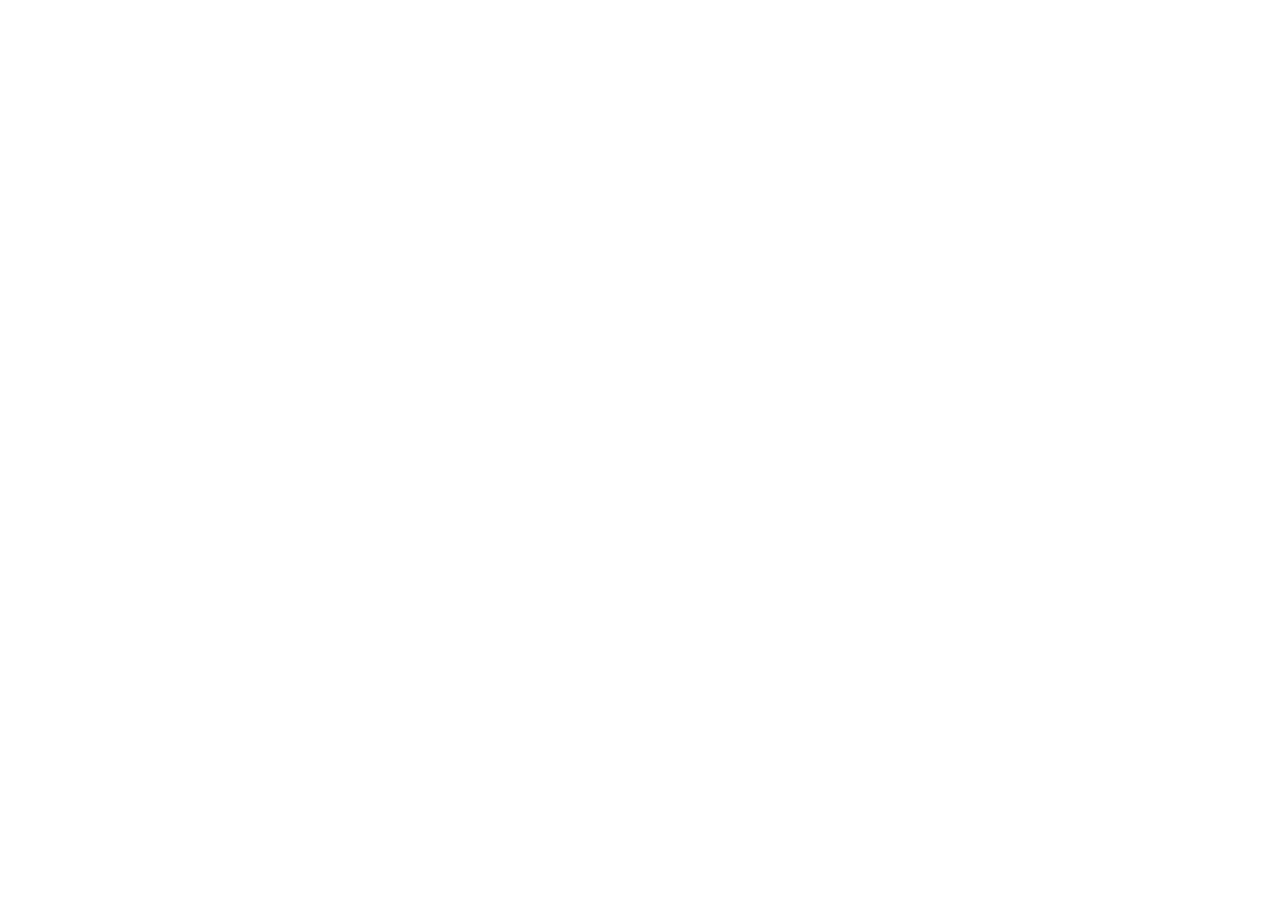
==== landing/index.html @ 8b34357b "Primeiros arquivos" ====
<!DOCTYPE html>
<html lang="pt-br">
<head>
    <meta charset="UTF-8">
    <meta name="viewport" content="width=device-width, initial-scale=1.0">
    <title>Tudo Sobre Design</title>
</head>
<body>
    <header>
        
    </header>
</body>
</html>
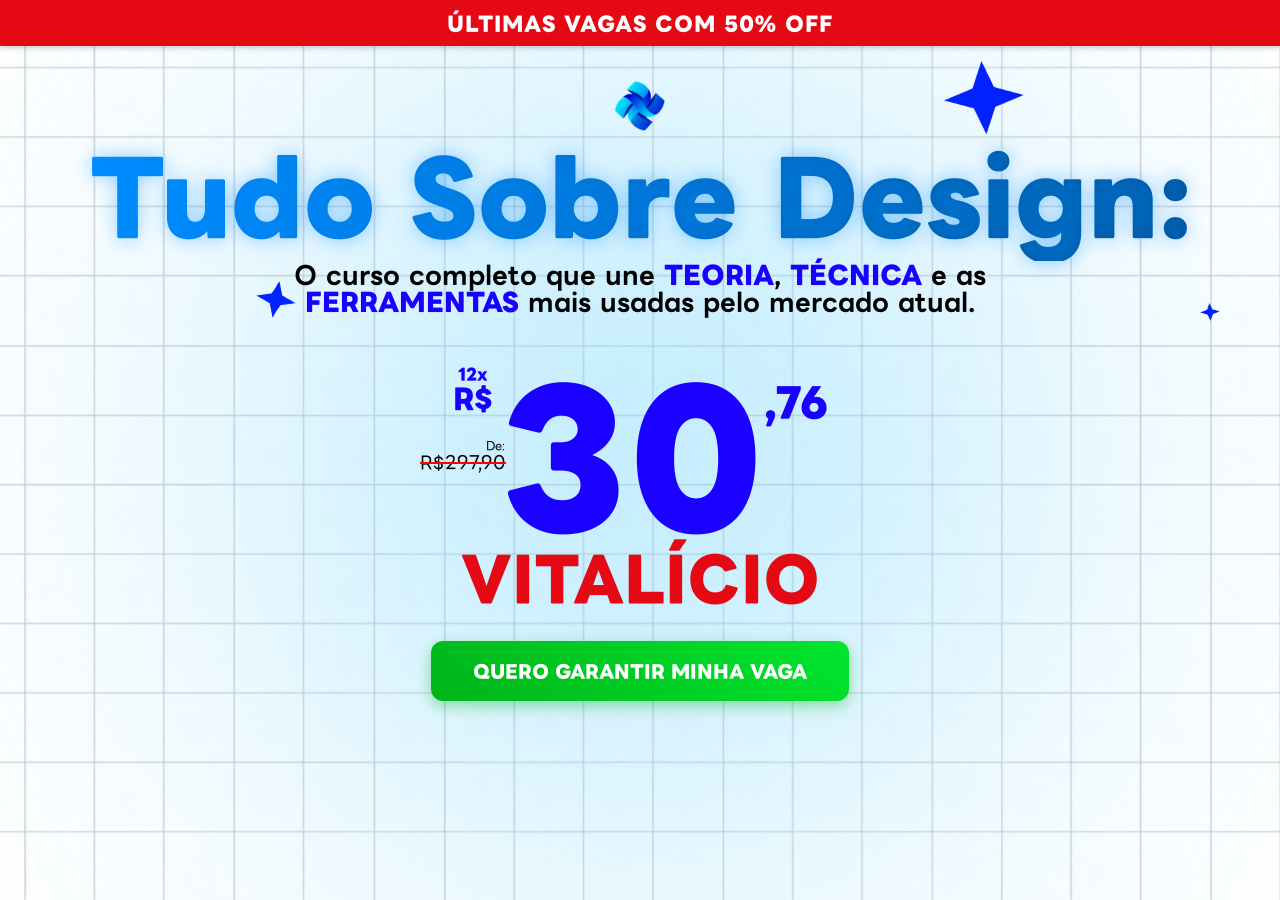
==== commit 0d94d315: "primeira versão da landing page" ====
--- a/landing/index.html
+++ b/landing/index.html
@@ -4,10 +4,56 @@
     <meta charset="UTF-8">
     <meta name="viewport" content="width=device-width, initial-scale=1.0">
     <title>Tudo Sobre Design</title>
+    <link rel="icon" href="./assets/img/tds/logoicon.png">
+    <link rel="stylesheet" href="./css/style.css">
 </head>
 <body>
+
     <header>
         
+        <div class="urgente">ÚLTIMAS VAGAS COM 50% OFF</div>
+
+
+
+        <div class="container"><img class="icon" src="/landing/assets/img/tds/logoicon.png" alt=""></div>
+            <div class="hero">
+                <div class="tds"><h1>Tudo Sobre Design:</h1></div>
+
+                    <div class="stars">
+                        <img class="estrela1" src="./assets/img/tds/estrelas.jpg">
+                        <img class="estrela2" src="./assets/img/tds/estrelas.jpg">
+                        <img class="estrela3" src="./assets/img/tds/estrelas.jpg">
+                    </div>
+            </div>
+            <div class="subtds"><h2>O curso completo que une <span class="importante">TEORIA</span>, <span class="importante">TÉCNICA</span> e as<br><span class="importante">FERRAMENTAS</span> mais usadas pelo mercado atual.</h2></div>
+
+            <div class="bloco-preco">
+
+                <div class="ant--preco">
+                    <span class="de">De:</span>
+                    <span class="valor">R$297,90</span>
+                </div>
+
+                <div class="preco">
+                    <div class="prefixo">
+                    <span class="parcelado">12x</span>
+                    <span class="sifrao">R$</span>
+                    </div>
+
+                    <span class="atual--valor">30</span>
+                    <span class="centavos">,76</span>
+                </div>
+
+                </div>
+            </div>
+
+            <div class="vitalicio">VITALÍCIO</div>
+
+            <div class="cta">
+                    <a href="https://pay.kiwify.com.br/G9F3bqq" target="_blank">
+                        <button>QUERO GARANTIR MINHA VAGA</button>
+                    </a>
+            </div>
     </header>
 </body>
 </html>
--- a/landing/css/style.css
+++ b/landing/css/style.css
@@ -0,0 +1,295 @@
+@font-face {
+  font-family: "bold";
+  src: url("../assets/fonts/linespeed/LINESeedJP-Bold.ttf") format("truetype");
+}
+
+@font-face {
+  font-family: "ebold";
+  src: url("../assets/fonts/linespeed/LINESeedJP-ExtraBold.ttf")
+    format("truetype");
+}
+
+@font-face {
+  font-family: "regular";
+  src: url("../assets/fonts/linespeed/LINESeedJP-Regular.ttf")
+    format("truetype");
+}
+
+@font-face {
+  font-family: "thin";
+  src: url("../assets/fonts/linespeed/LINESeedJP-Thin.ttf") format("truetype");
+}
+
+html,
+body {
+  height: 100%;
+  margin: 0;
+  overflow-x: hidden;
+}
+
+body {
+  margin: 0;
+  min-height: 100vh;
+  background-image: url(../assets/img/tds/fundo.png);
+  background-size: cover; /* cobre toda a tela */
+  background-position: center; /* centraliza */
+  background-repeat: no-repeat; /* não repete */
+}
+
+body::before {
+  content: "";
+  position: fixed;
+  top: 50%;
+  left: 50%;
+  width: 1000px;
+  height: 1000px;
+  transform: translate(-50%, -50%);
+
+  background: radial-gradient(circle, #79d7ff, transparent 70%);
+  filter: blur(200px);
+
+  z-index: -1;
+}
+
+.urgente {
+  margin-bottom: 70px;
+  font-family: ebold;
+  background-color: #e50914;
+  color: white;
+  text-align: center;
+  padding: 12px 0;
+  font-weight: bold;
+  font-size: 20px;
+  letter-spacing: 1px;
+  box-shadow: 0 2px 5px rgba(0, 0, 0, 0.2);
+}
+
+.container {
+  display: flex;
+  justify-content: center;
+  align-items: center;
+  margin: 0;
+}
+
+.icon {
+  margin-top: -35px;
+  width: 50px;
+}
+
+.hero {
+  position: relative; /* 🔥 referência pras estrelas */
+  display: flex;
+  justify-content: center;
+}
+
+.stars img {
+  position: absolute;
+}
+
+.estrela1 {
+  top: 150px;
+  left: 20%;
+  transform: rotate(15deg);
+  width: 40px;
+}
+
+.estrela2 {
+  top: -70px;
+  right: 20%;
+  width: 80px;
+}
+
+.estrela3 {
+  bottom: -60px;
+  left: 1200px;
+  width: 20px;
+}
+
+h1 {
+  font-size: 100px;
+  font-family: ebold;
+  text-align: center;
+  margin: 0;
+
+  line-height: 1.2;
+  padding: 5px 0;
+
+  background: linear-gradient(to right, #008cff, #005499);
+  -webkit-background-clip: text;
+  -webkit-text-fill-color: transparent;
+
+  position: relative;
+  z-index: 1;
+
+  text-shadow: 0 0 20px rgba(0, 140, 255, 0.4);
+}
+
+.importante {
+  font-family: ebold;
+  color: #1a00ff;
+}
+
+h2 {
+  font-family: bold;
+  text-align: center;
+  font-size: 25px;
+  color: black;
+  margin: 0;
+}
+
+h3 {
+  font-family: thin;
+  margin-left: 400px;
+  margin-top: 20px;
+  margin-bottom: 0px;
+}
+
+.bloco-preco {
+  position: relative; /* necessário pro absolute funcionar */
+  display: flex;
+  justify-content: center; /* centraliza o preço atual */
+  align-items: center;
+  margin-top: 50px;
+}
+
+/* PREÇO ANTIGO (sai do fluxo, não interfere no centro) */
+.ant--preco {
+  position: absolute;
+  left: 50%;
+  transform: translateX(-220px); /* ajusta a posição lateral */
+
+  display: flex;
+  flex-direction: column;
+  align-items: flex-end;
+  font-family: regular;
+  color: black;
+}
+
+.de {
+  font-size: 12px;
+}
+
+.valor {
+  font-size: 18px;
+  text-decoration: line-through;
+  text-decoration-color: red;
+  text-decoration-thickness: 2px;
+}
+
+/* PREÇO ATUAL (fica realmente centralizado) */
+.preco {
+  display: flex;
+  align-items: flex-start;
+  font-family: ebold;
+  color: #1a00ff;
+}
+
+.prefixo {
+  display: flex;
+  flex-direction: column;
+  align-items: center;
+  margin-right: 8px;
+}
+
+.parcelado {
+  font-size: 16px;
+}
+
+.sifrao {
+  font-size: 28px;
+}
+
+.atual--valor {
+  font-size: 180px;
+  line-height: 1;
+}
+
+.centavos {
+  font-size: 40px;
+  align-self: flex-start;
+  margin-top: 15px;
+}
+
+.vitalicio {
+  text-align: center;
+  font-family: ebold;
+  color: #e50914;
+  font-size: 60px;
+  margin-bottom: 30px;
+}
+
+.cta {
+  display: flex;
+  justify-content: center;
+  align-items: center;
+  margin: 20px;
+}
+
+.cta button {
+  text-align: center;
+  background: linear-gradient(45deg, #00b41b, #00e62e);
+  color: white;
+  border: none;
+  padding: 20px 42px;
+  font-size: 18px;
+  font-family: ebold;
+  border-radius: 12px;
+  cursor: pointer;
+  box-shadow: 0 5px 15px rgba(0, 180, 27, 0.4);
+  transition: all 0.3s ease;
+}
+
+.cta button:hover {
+  transform: scale(1.05);
+  box-shadow: 0 8px 20px rgba(0, 180, 27, 0.6);
+}
+
+@media (max-width: 390px) {
+  .urgente {
+    font-size: 15px;
+  }
+
+  h1 {
+    font-size: 50px;
+  }
+
+  h2 {
+    font-size: 20px;
+    margin-left: 15px;
+    margin-right: 15px;
+  }
+
+  h2 br {
+    display: none;
+  }
+
+  .stars {
+    display: none;
+  }
+
+  .bloco-preco {
+    margin-top: 15px;
+    flex-direction: column; /* 🔥 empilha */
+    align-items: center;
+
+  }
+
+  .ant--preco {
+    position: static; /* 🔥 tira o absolute */
+    transform: none;
+    align-items: center;
+    margin-bottom: 10px;
+  }
+
+  .atual--valor {
+  font-size: 100px;
+  line-height: 1;
+}
+
+.vitalicio {
+  font-size: 30px;
+}
+
+.cta button {
+  font-size: 20px;
+}
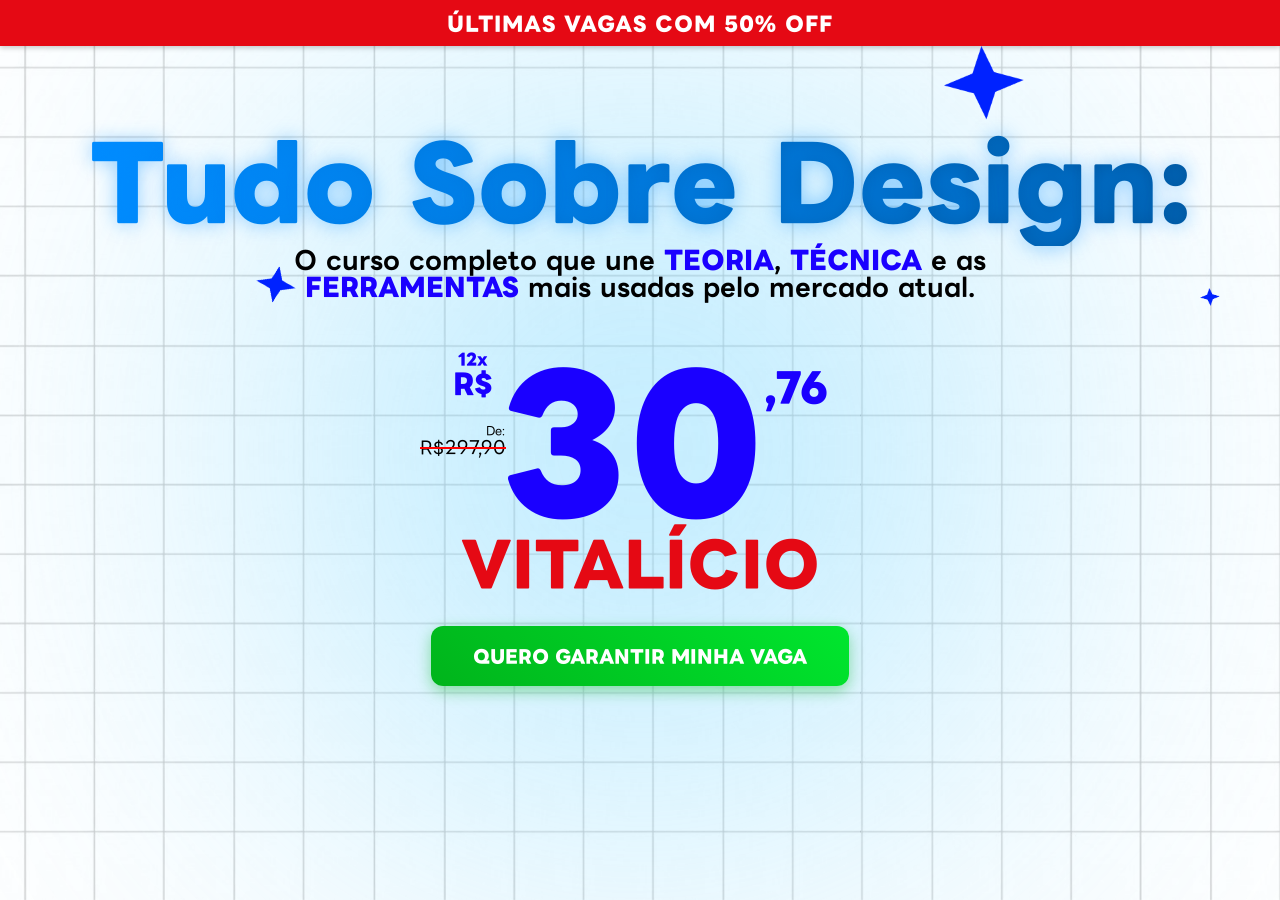
==== commit 944323a9: "Arrumado" ====
--- a/landing/index.html
+++ b/landing/index.html
@@ -15,7 +15,7 @@
 
 
 
-        <div class="container"><img class="icon" src="/landing/assets/img/tds/logoicon.png" alt=""></div>
+        <div class="container"><img class="icon" src="../assets/img/tds/logoicon.png" alt=""></div>
             <div class="hero">
                 <div class="tds"><h1>Tudo Sobre Design:</h1></div>
 
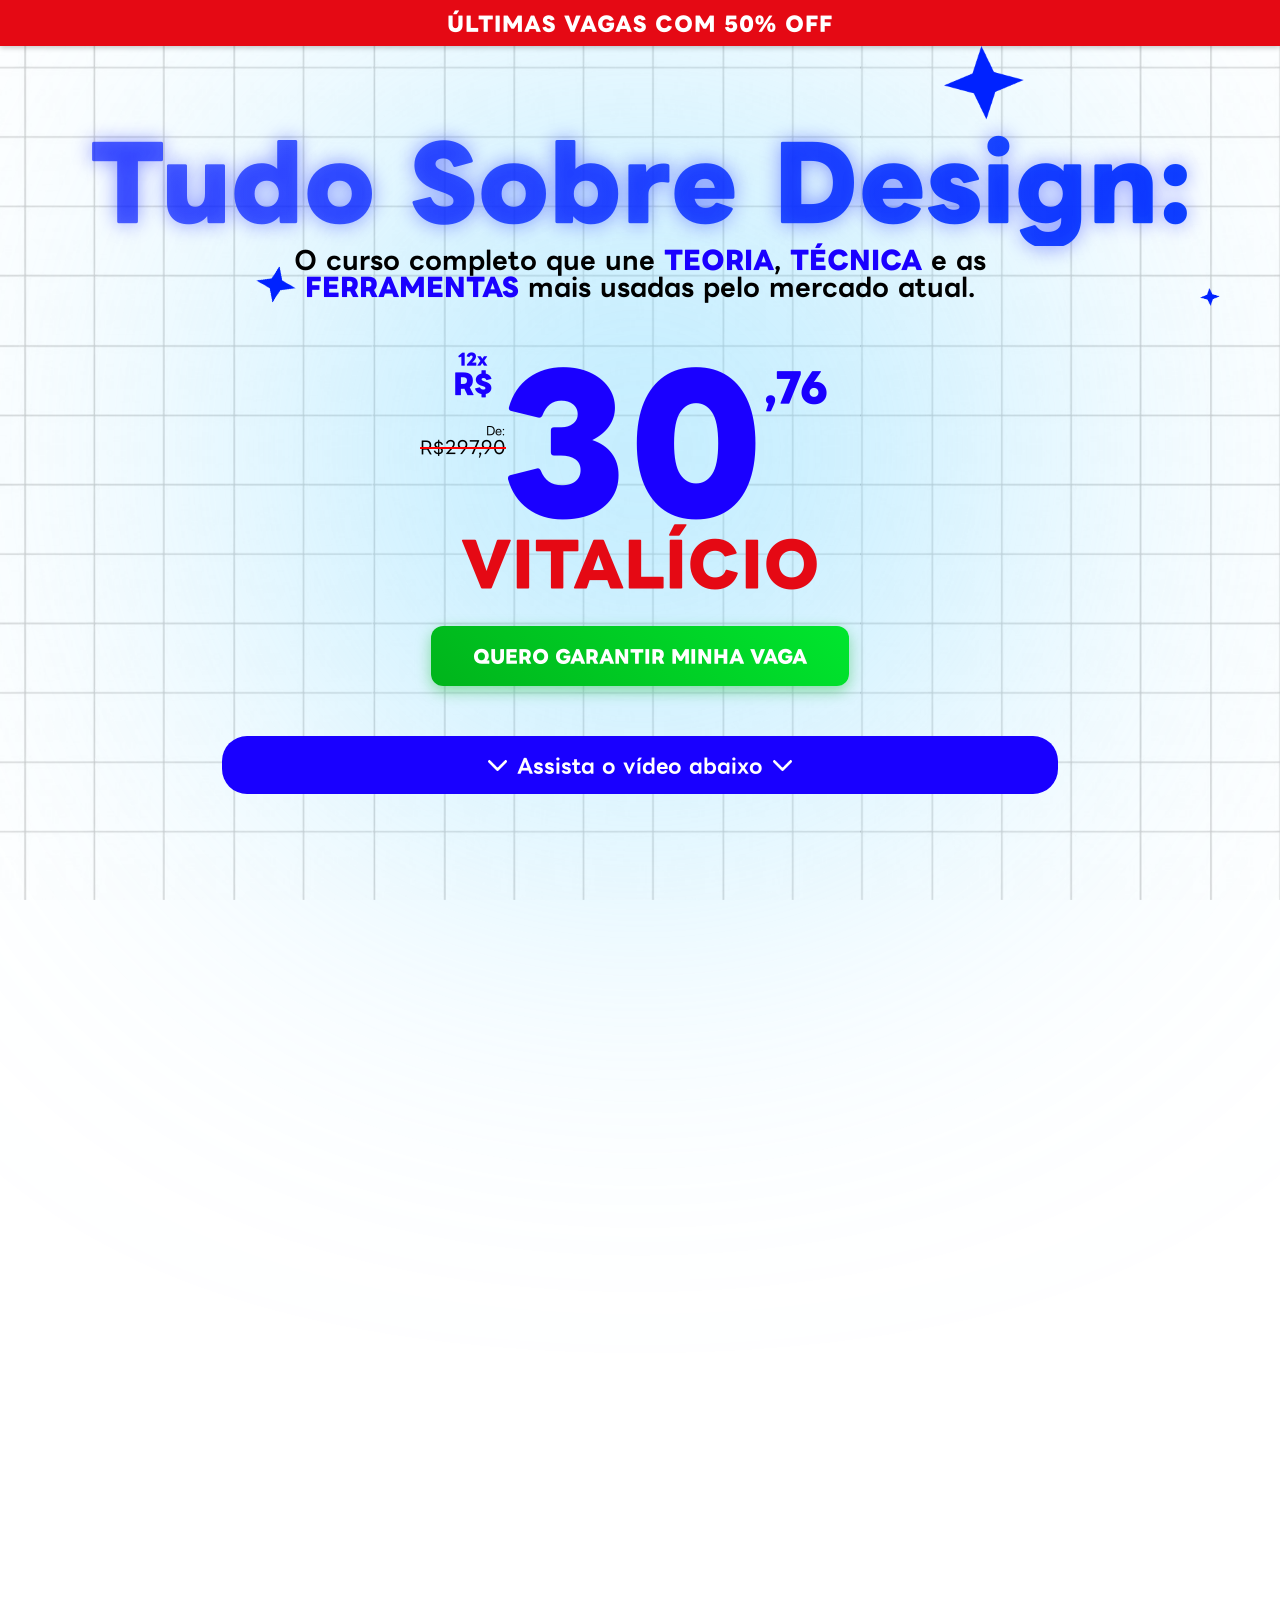
==== commit c10954b5: "LP finalizada" ====
--- a/landing/index.html
+++ b/landing/index.html
@@ -55,5 +55,247 @@
                     </a>
             </div>
     </header>
+        <div class="video">
+
+        <div class="texto--video">
+            <div class="conteudo">
+            <img class="seta" src="../landing/assets/img/icons/setaicon.png" alt="">
+            <span class="video-texto">Assista o vídeo abaixo</span>
+            <img class="seta" src="../landing/assets/img/icons/setaicon.png" alt="">
+            </div>
+
+        </div>
+
+        <div class="tela--video">
+           <iframe width="811" height="457" src="https://www.youtube.com/embed/0r3z_a5tRGU?si=IGfluI-Q_Oc-l3wP" title="YouTube video player" frameborder="0" allow="accelerometer; autoplay; clipboard-write; encrypted-media; gyroscope; picture-in-picture; web-share" referrerpolicy="strict-origin-when-cross-origin" allowfullscreen></iframe>
+
+           <div class="texto--tela">
+            Assista ao vídeo e descubra como:<br>
+            <span class="como">sair do ZERO ao <br>
+            DOMÍNIO total do <br>design</span>
+            </div>
+        </div>
+
+    </div>
+
+    <div class="copy">
+        <div class="copy1">
+            Você já tentou aprender <br>
+            design, mas sente que sempre falta algo? Que <br>
+            aprende, aprende… e <br>ainda não se sente <br>
+            preparado?
+        </div>
+           <div class="copy2">
+            Criar projetos incríveis, <br>
+            montar um portfólio forte <br>
+            e começar a ser reconhecido e ser <br>
+            pago pelo seu trabalho.
+        </div>
+           <div class="copy3">
+             Agora imagine dominar <br>teoria, técnica e as <br>
+            principais ferramentas <br>
+            como um verdadeiro <br>
+            profissional.
+        </div>
+
+       </div>
+       <div class="container--3">
+         <div class="modulos">
+            <div class="titulo">Veja os 43 módulos que você recebe:</div>
+
+                <div class="modulos-preco">
+                        <div class="nota--fiscal">
+                            <div class="texto--nota--fiscal"> ✓ 01-02: Introdução + Boas Práticas do Design Gráfico<br>
+                            Valor: R$ 497<br><br>
+
+                            ✓ 03-09: Photoshop Completo (Fundamentos, Camadas, Efeitos, Máscaras)<br>
+                            Valor: R$ 1.497<br><br>
+
+                            ✓ 10-17: Illustrator Avançado (Vetores, Tipografia, Efeitos 3D, Transparências)<br>
+                            Valor: R$ 1.797<br><br>
+
+                            ✓ 18-24: InDesign Profissional (Revistas, Layouts, Package para Impressão)<br>
+                            Valor: R$ 1.297<br><br>
+
+                            ✓ 25-27: Layouts Avançados + Integração Photoshop/Outros<br>
+                            Valor: R$ 797<br><br>
+
+                            ✓ 28-30: IA Adobe + Filtros Inteligentes + Objetos Smart<br>
+                            Valor: R$ 997<br><br>
+
+                            ✓ 31-33: Reconstrução IA + Retoque Profissional + Pintura Digital<br>
+                            Valor: R$ 1.197<br><br>
+
+                            ✓ 34-40: Fechamento Pro + Ilustração Isométrica + 3D + Animação + Backup<br>
+                            Valor: R$ 1.497<br><br>
+
+                            ✓ 41-43: Design Aplicado + Tipografia Impactante<br>
+                            Valor: R$ 697
+                        </div>
+
+                            <div class="linha--divisoria"></div>
+
+                        
+                            <div class="valor-final-nota">
+                            VALOR TOTAL DOS MÓDULOS: 
+                            <span class="valor--final">R$ 11.997</span>
+                            </div>
+                    </div>
+
+                    <div class="texto--lado--nota">
+                        <div class="tudo-apenas">
+                            MAS VOCÊ LEVA TUDO <br>POR APENAS 
+                        </div>
+                        <div class="preco--total">
+                            R$ 297
+                        </div>
+                        <div class="economia">(Economia de R$ 13.829  - 97,52% OFF)
+                            <div class="cta2">
+                    <a href="https://pay.kiwify.com.br/G9F3bqq" target="_blank">
+                        <button>QUERO GARANTIR MINHA VAGA</button>
+                    </a>
+                        </div>
+                    </div>
+
+                    
+            </div>
+                </div>    
+        </div>
+
+        <div class="vantagens">
+            <div class="bolas">
+                <div class="bola1"><img src="./assets/img/icons/infinito.png" >
+                    <div class="texto--b1">Acesso vitalício</div>
+                </div>
+                <div class="bola2"><img src="./assets/img/icons/sete.png" >
+                    <div class="texto--b2">7 dias de garantia</div></div>
+                <div class="bola3"><img src="./assets/img/icons/engrenagem.png" >
+                     <div class="texto--b3">Atualizações gratuitas</div>
+                </div>
+            </div>
+
+            <div class="voce">Você não paga mensalidade. Sem <br>assinatura. Sem custos ocultos.</div>
+            <div class="aumentar"></div>
+        </div>
+
+    </div>
+
+    <div class="container--4">
+    
+    <div class="salario">
+        <div class="medio">
+            Salário médio <br>
+            mensal de <br>
+            <span class="designer">Designer Gráfico</span>
+        </div>
+        <span class="referencia">Ref. Glassdoor Brasil</span>
+        
+        <div class="vagas">
+            <span class="nvagas">+2.005 vagas</span><br>
+            Abertas por mês para <br>
+            Designer Gráfico no<br>
+            <span class="linkedin">Linkedin Brasil</span>
+        </div>
+    </div>
+
+    <div class="cta3">
+        <a href="https://pay.kiwify.com.br/G9F3bqq" target="_blank">
+            <button>NÃO QUERO PERDER TEMPO</button>
+        </a>
+    </div>
+
+    <!-- O Gráfico -->
+    <div class="faixa--salario">
+
+        <div class="j">
+            <span class="valord">R$ 6.300</span>
+            <div class="junior retangulo1">
+                J<br>U<br>N<br>I<br>O<br>R
+            </div>
+        </div>
+
+        <div class="p">
+            <span class="valord">R$ 7.271</span>
+            <div class="pleno retangulo2">
+                P<br>L<br>E<br>N<br>O
+            </div>
+        </div>
+
+        <div class="s">
+            <span class="valord">R$ 10.561</span>
+            <div class="senior retangulo3">
+                S<br>Ê<br>N<br>I<br>O<br>R
+            </div>
+        </div>
+
+    </div>
+
+    <!-- A Linha azul de base -->
+    <div class="linha"></div>
+
+</div>
+
+<div class="container--5">
+    <div class="faq-wrapper">
+        <div class="faq-title-area">
+            <span class="faq-estrela">✦</span> <!-- Estrela azul que aparece na imagem -->
+            <h2>Perguntas frequentes</h2>
+        </div>
+
+        <div class="faq-lista">
+            <!-- Pergunta 1 -->
+            <div class="faq-item">
+                <button class="faq-pergunta">
+                    <span>Preciso ter experiência?</span>
+                    <span class="seta-azul">▼</span>
+                </button>
+                <div class="faq-resposta">
+                    <p>Não! O curso foi desenhado para te levar do absoluto zero até o nível profissional, com passo a passo detalhado.</p>
+                </div>
+            </div>
+
+            <!-- Pergunta 2 -->
+            <div class="faq-item">
+                <button class="faq-pergunta">
+                    <span>Preciso comprar programas?</span>
+                    <span class="seta-azul">▼</span>
+                </button>
+                <div class="faq-resposta">
+                    <p>Ensinamos você a utilizar as ferramentas disponíveis, inclusive opções gratuitas e as versões de teste das principais ferramentas do mercado.</p>
+                </div>
+            </div>
+
+            <!-- Pergunta 3 -->
+            <div class="faq-item">
+                <button class="faq-pergunta">
+                    <span>Por quanto tempo terei acesso?</span>
+                    <span class="seta-azul">▼</span>
+                </button>
+                <div class="faq-resposta">
+                    <p>O seu acesso é vitalício/anual (ajuste conforme seu produto). Você pode assistir às aulas quantas vezes quiser.</p>
+                </div>
+            </div>
+
+            <!-- Pergunta 4 -->
+            <div class="faq-item">
+                <button class="faq-pergunta">
+                    <span>Funciona para iniciantes?</span>
+                    <span class="seta-azul">▼</span>
+                </button>
+                <div class="faq-resposta">
+                    <p>Sim! Com certeza. O método é focado em quem está começando agora e quer entrar no mercado de Design Gráfico rapidamente.</p>
+                </div>
+            </div>
+        </div>
+    </div>
+
+            <div class="cta4">
+        <a href="https://pay.kiwify.com.br/G9F3bqq" target="_blank">
+            <button>EU QUERO COMEÇAR</button>
+        </a>
+    </div>
+</div>
+<script src="./js/script.js"></script>
 </body>
-</html>+</html>
+
--- a/landing/css/style.css
+++ b/landing/css/style.css
@@ -114,14 +114,13 @@
   line-height: 1.2;
   padding: 5px 0;
 
-  background: linear-gradient(to right, #008cff, #005499);
+  background: linear-gradient(to right, #001affa8, #1047ff);
   -webkit-background-clip: text;
   -webkit-text-fill-color: transparent;
 
   position: relative;
   z-index: 1;
-
-  text-shadow: 0 0 20px rgba(0, 140, 255, 0.4);
+  text-shadow: 0 0 20px rgba(0, 17, 255, 0.4);
 }
 
 .importante {
@@ -222,7 +221,8 @@
   display: flex;
   justify-content: center;
   align-items: center;
-  margin: 20px;
+  margin-top: 20px;
+  margin-bottom: 50px;
 }
 
 .cta button {
@@ -244,6 +244,673 @@
   box-shadow: 0 8px 20px rgba(0, 180, 27, 0.6);
 }
 
+.texto--video {
+  display: flex;
+  justify-content: center;
+  align-items: center;
+
+  background-color: #1900ff;
+  padding: 18px;
+  border-radius: 25px;
+  width: 100%;
+  max-width: 800px;
+  margin-top: 20px;
+  margin: 0 auto;
+}
+
+.conteudo {
+  display: flex;
+  align-items: center;
+  gap: 10px;
+}
+
+.video-texto {
+  font-family: bold;
+  font-size: 20px;
+  color: white;
+}
+
+.seta {
+  width: 19px;
+  filter: invert(1);
+}
+
+.texto--video {
+  animation: pulo 1s infinite;
+}
+
+@keyframes pulo {
+  0% {
+    transform: translateY(0);
+  }
+  30% {
+    transform: translateY(-5px);
+  }
+  50% {
+    transform: translateY(5px);
+  }
+  70% {
+    transform: translateY(0);
+  }
+  100% {
+    transform: translateY(0);
+  }
+}
+
+.tela--video {
+  display: flex;
+  align-items: center;
+  flex-direction: row;
+
+  gap: 30px;
+}
+
+.tela--video iframe {
+  width: 750px;
+  height: 422px;
+  border-radius: 10px;
+  margin-left: 150px;
+  margin-top: 50px;
+}
+
+.texto--tela {
+  margin-top: 70px;
+  background: linear-gradient(to right); /* 🔥 igual da imagem */
+  padding: 25px;
+  border-radius: 10px;
+
+  font-size: 25px;
+  font-family: bold;
+  text-align: center;
+}
+
+.como {
+  font-size: 40px;
+  font-family: ebold;
+  display: block;
+  margin-top: 10px;
+  color: linear-gradient(to right, #008cff, #005499);
+  text-shadow: 0 0 20px rgba(0, 140, 255, 0.4);
+  color: #1a00ff;
+}
+
+.copy {
+  font-family: regular;
+  display: flex;
+  justify-content: center;
+  align-items: stretch;
+  gap: 40px;
+
+  width: 90%; /* 🔥 ocupa 90% da tela */
+  margin: 50px auto; /* 🔥 centraliza */
+
+  padding: 40px;
+
+  background: linear-gradient(to right, #0022ff, #001499);
+  border-radius: 8px;
+
+  color: white;
+}
+
+.copy > div {
+  flex: 1; /* 🔥 todas com mesmo tamanho */
+}
+
+.copy1,
+.copy2 {
+  border-right: 2px solid rgba(255, 255, 255, 0.4);
+  padding-right: 20px;
+}
+
+.copy1,
+.copy2 {
+  border-right: 2px solid rgba(255, 255, 255, 0.4);
+  padding-right: 20px;
+}
+
+.container--3 {
+  background: linear-gradient(to right, #0022ff, #001499);
+}
+
+.titulo {
+  font-size: 45px;
+  padding-top: 30px;
+  margin-top: 30px;
+  text-align: center;
+  font-family: bold;
+  color: white;
+}
+
+.texto--nota--fiscal {
+  font-family: bold;
+  font-size: 13px;
+  margin: 20px;
+  padding-bottom: 15px;
+  padding-top: 15px;
+}
+
+.nota--fiscal {
+  margin-top: 50px;
+  margin-left: 200px;
+  gap: 5px;
+  width: 90%;
+  max-width: 415px;
+
+  background: linear-gradient(to bottom, #ffffff, #c8c8c8);
+  border-radius: 30px;
+}
+
+.valor-final-nota {
+  font-size: 30px;
+  font-family: ebold;
+  text-align: center;
+  padding-bottom: 10px;
+}
+
+.linha--divisoria {
+  width: 90%;
+  height: 3px;
+  background: black;
+  margin: 20px auto;
+  border-radius: 3px;
+}
+
+.valor--final {
+  background: linear-gradient(to right, #ff0000, #cf0000);
+  -webkit-background-clip: text;
+  -webkit-text-fill-color: transparent;
+}
+
+.valor-final-nota .valor--final {
+  border-bottom: 4px solid red;
+}
+
+.modulos-preco {
+  display: flex;
+  flex-direction: row;
+  align-items: center;
+}
+
+.texto--lado--nota {
+  margin-top: 50px;
+  margin-left: 150px;
+  text-align: center;
+  position: relative;
+  z-index: 1; /* cria contexto seguro */
+}
+
+.texto--lado--nota::before {
+  content: "";
+  position: absolute;
+  top: 50%;
+  left: 50%;
+  transform: translate(-50%, -50%);
+
+  width: 900px;
+  height: 320px;
+
+  background: radial-gradient(
+    circle,
+    rgba(255, 255, 255, 0.5),
+    transparent 70%
+  );
+
+  filter: blur(35px);
+  z-index: -1;
+
+  pointer-events: none;
+}
+
+.tudo-apenas {
+  color: white;
+  font-family: thin;
+  font-size: 60px;
+}
+
+.preco--total {
+  color: white;
+  font-family: ebold;
+  font-size: 150px;
+  margin-bottom: 10px;
+}
+
+.economia {
+  color: white;
+  font-family: bold;
+  font-size: 15px;
+  text-shadow: none;
+
+  display: flex;
+  flex-direction: column;
+  align-items: center;
+}
+
+.cta2 {
+  display: flex;
+  justify-content: center;
+  align-items: center;
+  margin-top: 50px;
+  margin-bottom: 50px;
+}
+
+.cta2 button {
+  text-align: center;
+  background: linear-gradient(45deg, #00b41b, #00e62e);
+  color: white;
+  border: none;
+  padding: 20px 115px;
+  font-size: 18px;
+  font-family: ebold;
+  border-radius: 30px;
+  cursor: pointer;
+  box-shadow: 0 5px 15px rgba(0, 180, 27, 0.4);
+  transition: all 0.3s ease;
+}
+
+.cta2 button:hover {
+  transform: scale(1.05);
+  box-shadow: 0 8px 20px rgba(0, 180, 27, 0.6);
+}
+
+.bolas {
+  display: flex;
+  justify-content: center;
+  align-items: flex-start;
+  gap: 200px;
+}
+
+.bolas img {
+  margin: 30px;
+  background: linear-gradient(to bottom, #ff00d9, #ff91ee);
+  padding: 40px;
+  border-radius: 150px;
+}
+
+.bolas img {
+  width: 150px;
+  filter: invert(1);
+  margin-bottom: 15px;
+}
+
+.bola1,
+.bola2,
+.bola3 {
+  display: flex;
+  flex-direction: column;
+  align-items: center;
+  text-align: center;
+}
+
+.texto--b1,
+.texto--b2,
+.texto--b3 {
+  font-family: bold;
+  font-size: 25px;
+  color: white;
+  max-width: 200px;
+}
+
+.voce {
+  color: white;
+  margin-top: 240px;
+  font-size: 40px;
+  font-family: ebold;
+  text-align: center;
+  position: relative;
+  z-index: 1;
+}
+
+.voce::before {
+  content: "";
+  position: absolute;
+  top: 50%;
+  left: 50%;
+  transform: translate(-50%, -50%);
+
+  width: 1500px;
+  height: 200px; /* 🔥 aumenta aqui ao invés do padding */
+
+  background: radial-gradient(
+    circle,
+    rgba(255, 255, 255, 0.5),
+    transparent 35%
+  );
+
+  filter: blur(70px);
+
+  z-index: -1;
+  pointer-events: none;
+}
+
+.aumentar {
+  height: 300px;
+}
+
+.medio {
+  margin-top: 150px;
+  margin-left: 150px;
+  font-family: ebold;
+  font-size: 50px;
+}
+
+.designer {
+  font-family: ebold;
+  font-size: 50px;
+  padding-bottom: 8px;
+
+  background: linear-gradient(to right, #1900ff, #0a0068);
+  -webkit-background-clip: text;
+  -webkit-text-fill-color: transparent;
+}
+
+.referencia {
+  margin-top: 15px;
+  font-family: regular;
+  font-size: 25px;
+  margin-left: 150px;
+}
+
+.vagas {
+  margin-top: 50px;
+  margin-left: 150px;
+  font-family: regular;
+  font-size: 25px;
+}
+
+.nvagas {
+  font-family: bold;
+}
+
+.linkedin {
+  font-family: ebold;
+  background: linear-gradient(to right, #00b7ff, #00548b);
+  -webkit-background-clip: text;
+  -webkit-text-fill-color: transparent;
+}
+
+.cta3 {
+  display: flex;
+  justify-content: left;
+  align-items: center;
+  margin-top: 30px;
+  margin-left: 150px;
+  margin-bottom: -380px;
+  /* ADICIONADO: Traz o botão para frente para voltar a ser clicável */
+  position: relative;
+  z-index: 10;
+}
+
+/* ... mantenha o resto do css do botão ... */
+.cta3 button {
+  text-align: center;
+  background: linear-gradient(45deg, #00b41b, #00e62e);
+  color: white;
+  border: none;
+  padding: 20px 42px;
+  font-size: 18px;
+  font-family: ebold;
+  border-radius: 12px;
+  cursor: pointer;
+  box-shadow: 0 5px 15px rgba(0, 180, 27, 0.4);
+  transition: all 0.3s ease;
+}
+
+.cta3 button:hover {
+  transform: scale(1.05);
+  box-shadow: 0 8px 20px rgba(0, 180, 27, 0.6);
+}
+
+.linha {
+  position: relative;
+  margin-top: 0; /* Garante que ela encoste no gráfico */
+  left: 50%;
+  transform: translateX(-50%);
+  background-color: #0022ff;
+  width: 90%;
+  height: 30px;
+  z-index: 1;
+}
+
+.faixa--salario {
+  position: relative;
+  display: flex;
+  flex-direction: row;
+  gap: 50px;
+  align-items: flex-end; /* Mantém tudo grudado embaixo */
+  justify-content: flex-end;
+  margin-right: 79px;
+  height: 520px; /* Mantém a linha azul fixa */
+  margin-top: 40px;
+}
+
+/* Padronizei as colunas J, P e S */
+.j,
+.p,
+.s {
+  display: flex;
+  flex-direction: column;
+  align-items: center;
+  gap: 15px;
+  width: 200px;
+  flex-shrink: 0;
+}
+
+.valord {
+  font-size: 40px;
+  color: black;
+  font-family: bold;
+  text-align: center;
+  width: 100%;
+  display: block;
+  white-space: nowrap;
+  font-variant-numeric: tabular-nums; /* Evita tremer os lados */
+}
+/* Estilo base para todos os retângulos */
+.junior,
+.pleno,
+.senior {
+  box-sizing: border-box; /* Garante que o tamanho seja exato */
+  width: 110px; /* Largura fixa do retângulo */
+  border-radius: 20px 20px 0px 0px;
+  background: linear-gradient(to right, #00548b, #00b7ff);
+
+  color: white;
+  font-family: bold;
+  font-size: 30px;
+  line-height: 1.2;
+  text-align: center;
+
+  display: flex;
+  flex-direction: column;
+  justify-content: center;
+  align-items: center;
+
+  /* IMPORTANTE: Removemos os paddings antigos que causavam o bug */
+  padding: 0;
+}
+
+.retangulo1,
+.retangulo2,
+.retangulo3 {
+  height: 0px; /* Começam zerados */
+  overflow: hidden;
+  box-sizing: border-box;
+  width: 110px;
+  border-radius: 20px 20px 0px 0px;
+  background: linear-gradient(to right, #00548b, #00b7ff);
+
+  color: white;
+  font-family: bold;
+  font-size: 30px;
+  line-height: 1.2;
+  text-align: center;
+
+  display: flex;
+  flex-direction: column;
+  justify-content: center;
+  align-items: center;
+  padding: 0;
+}
+
+.faixa--salario {
+  position: relative;
+  display: flex;
+  flex-direction: row;
+  gap: 50px;
+  align-items: flex-end; /* Garante que os elementos comecem colados na base */
+  justify-content: flex-end;
+  margin-right: 79px;
+
+  /* --- AS MUDANÇAS ESTÃO AQUI --- */
+  height: 520px; /* Damos uma altura fixa para o gráfico (maior que a maior barra + número) */
+  margin-top: 40px; /* Removemos o valor negativo para não dar bug */
+}
+
+.valord {
+  font-size: 40px;
+  color: black;
+  font-family: bold;
+  text-align: center;
+  transition: opacity 0.3s ease;
+}
+
+/* AGORA É SÓ MEXER NA ALTURA AQUI! ELES VÃO CRESCER PARA CIMA */
+.retangulo1 {
+  height: 250px;
+}
+.retangulo2 {
+  height: 350px;
+}
+.retangulo3 {
+  height: 450px;
+} /* No seu HTML original você tinha repetido a classe 2 no Sênior */
+.container--5 {
+  padding: 80px 20px;
+  background-color: white;
+  display: flex;
+  flex-direction: column;
+  align-items: center;
+  justify-content: center;
+}
+
+.faq-wrapper {
+  width: 100%;
+  max-width: 800px;
+}
+
+.faq-title-area {
+  display: flex;
+  justify-content: center;
+  align-items: center;
+  gap: 15px;
+  margin-bottom: 40px;
+  position: relative;
+}
+
+.faq-title-area h2 {
+  font-size: 45px;
+  font-family: "ebold", sans-serif;
+  color: black;
+  margin: 0;
+}
+
+.faq-estrela {
+  color: #0022ff;
+  font-size: 40px;
+}
+
+.faq-lista {
+  display: flex;
+  flex-direction: column;
+  gap: 20px;
+}
+
+.faq-item {
+  width: 100%;
+  background-color: #e0e0e0;
+  border-radius: 50px;
+  overflow: hidden;
+  transition: all 0.3s ease;
+}
+
+.faq-pergunta {
+  width: 100%;
+  padding: 25px 40px;
+  border: none;
+  background: none;
+  display: flex;
+  justify-content: space-between;
+  align-items: center;
+  cursor: pointer;
+  font-size: 24px;
+  font-family: bold;
+  color: #444;
+}
+
+.faq-pergunta:hover {
+  background-color: #d5d5d5;
+}
+
+.seta-azul {
+  color: #0022ff;
+  font-size: 18px;
+  transition: transform 0.3s ease;
+}
+
+.faq-item.ativo .seta-azul {
+  transform: rotate(180deg);
+}
+
+.faq-resposta {
+  font-family: regular;
+  max-height: 0;
+  overflow: hidden;
+  transition:
+    max-height 0.4s ease-out,
+    padding 0.3s ease;
+  padding: 0 40px;
+  background-color: #e0e0e0;
+}
+
+.faq-item.ativo .faq-resposta {
+  max-height: 300px;
+  padding-bottom: 25px;
+}
+
+.faq-resposta p {
+  margin: 0;
+  font-size: 18px;
+  line-height: 1.5;
+  color: #333;
+}
+
+.cta4 {
+  display: flex;
+  justify-content: center;
+  align-items: center;
+  width: 100%;
+  margin-top: 50px;
+  margin-bottom: 50px;
+}
+
+.cta4 button {
+  text-align: center;
+  background: linear-gradient(45deg, #00b41b, #00e62e);
+  color: white;
+  border: none;
+  padding: 20px 115px;
+  font-size: 18px;
+  font-family: ebold;
+  border-radius: 40px;
+  cursor: pointer;
+  box-shadow: 0 5px 15px rgba(0, 180, 27, 0.4);
+  transition: all 0.3s ease;
+}
+
+.cta4 button:hover {
+  transform: scale(1.05);
+  box-shadow: 0 8px 20px rgba(0, 180, 27, 0.6);
+}
 @media (max-width: 390px) {
   .urgente {
     font-size: 15px;
@@ -271,7 +938,6 @@
     margin-top: 15px;
     flex-direction: column; /* 🔥 empilha */
     align-items: center;
-
   }
 
   .ant--preco {
@@ -282,14 +948,15 @@
   }
 
   .atual--valor {
-  font-size: 100px;
-  line-height: 1;
-}
-
-.vitalicio {
-  font-size: 30px;
-}
-
-.cta button {
-  font-size: 20px;
-}+    font-size: 100px;
+    line-height: 1;
+  }
+
+  .vitalicio {
+    font-size: 30px;
+  }
+
+  .cta button {
+    font-size: 20px;
+  }
+}
